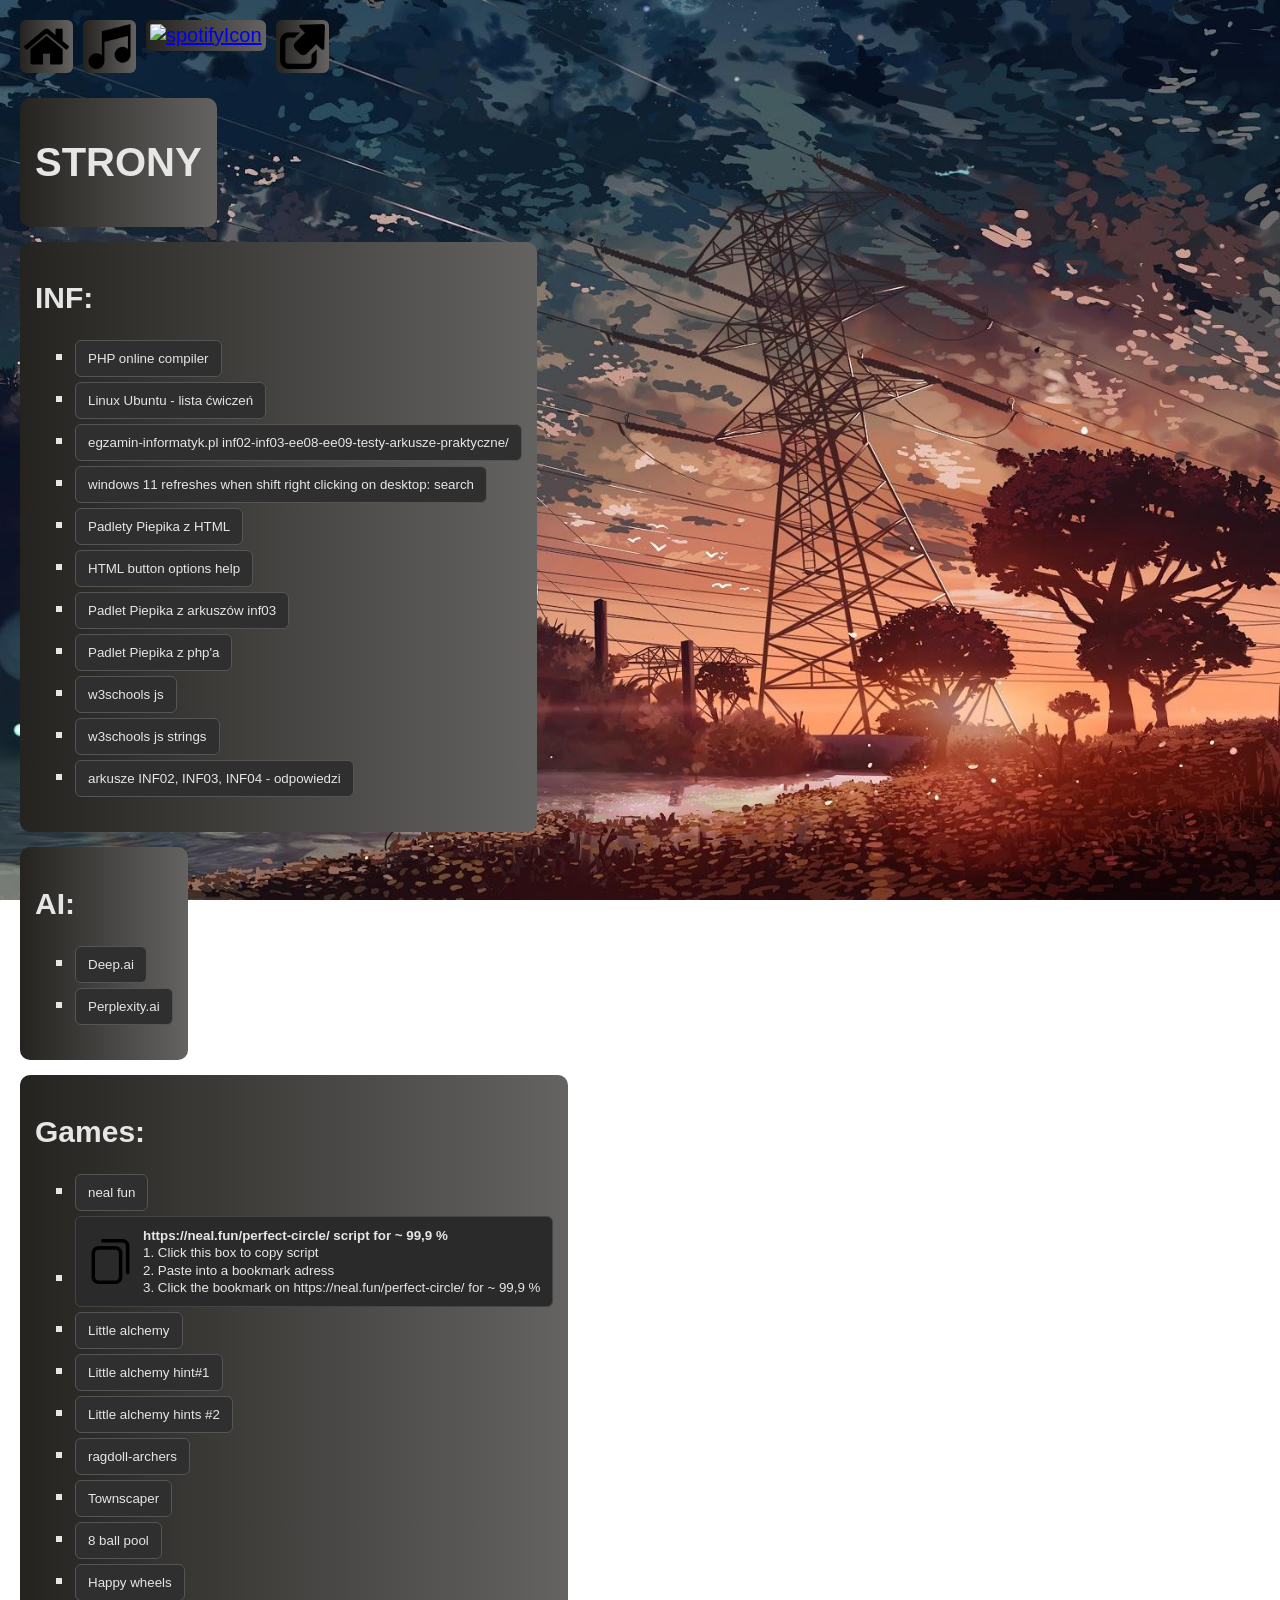
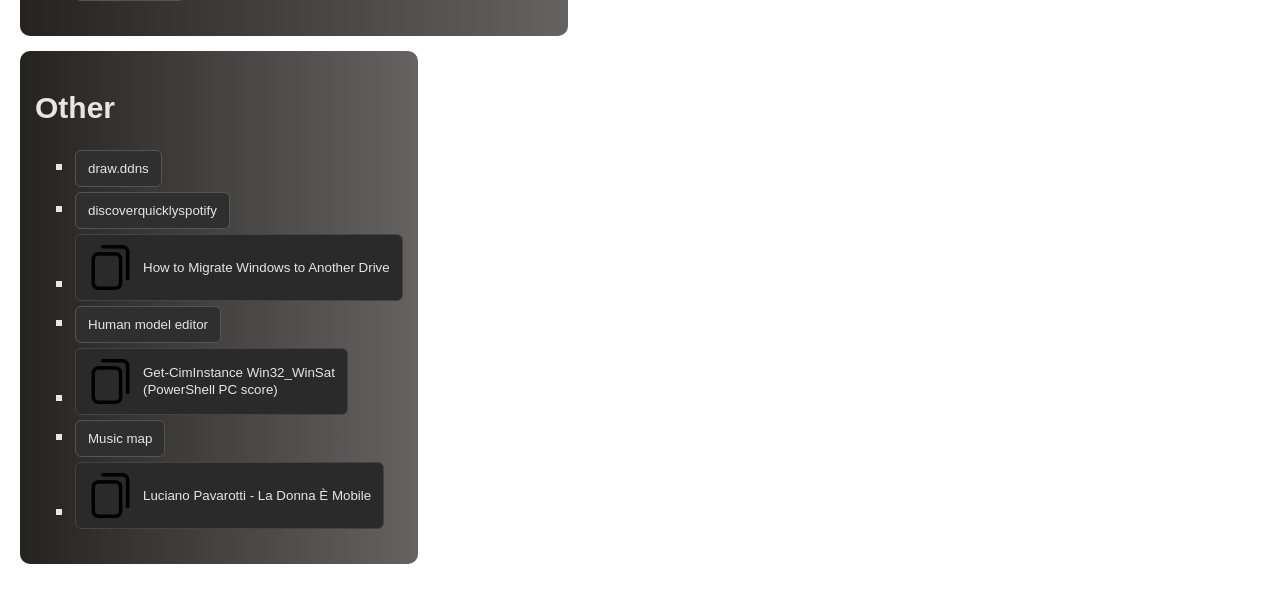
==== linki.html @ 776ddb45 "Add files via upload" ====
<!DOCTYPE html>
<html lang="pl">

<head>
    <meta charset="UTF-8">
    <meta name="viewport" content="width=device-width, initial-scale=1.0" />
    <title>Linki</title>
    <link rel="stylesheet" href="style.css">
    <script>
        function showToast(msg) {
            const toast = document.getElementById("toast");
            toast.textContent = msg;
            toast.classList.add("show");
            setTimeout(() => {
                toast.classList.remove("show");
            }, 1500);
        }

        function copyText(text) {
            if (navigator.clipboard && window.isSecureContext) {
                navigator.clipboard.writeText(text)
                    .then(() => showToast("Skopiowano!"))
                    .catch(() => fallbackCopy(text));
            } else {
                fallbackCopy(text);
            }
        }

        function fallbackCopy(text) {
            const textarea = document.createElement("textarea");
            textarea.value = text;
            document.body.appendChild(textarea);
            textarea.select();

            try {
                document.execCommand("copy");
                showToast("Skopiowano!");
            } catch (e) {
                showToast("Błąd kopiowania!");
                console.error(e);
            }

            document.body.removeChild(textarea);
        }

        function openLink(url) {
            window.open(url, '_blank');
        }
    </script>
</head>

<body class="stronaLinki">

    <div class="nawigacja">
        <a href="index.html"><img src="houseIcon.png" alt="home"></a>
        <a href="znaczenieUtworow.html"><img src="musicIcon.png" alt="music"></a>
        <a href="analyzeSpotifyData.html"><img src="SpotifyIcon.png" alt="spotifyIcon"></a>
        <a href="linki.html"><img src="hyperlinkIcon.png" alt="links"></a>
    </div>

    <div id="toast"></div>

    <div class="blok">
        <h1>STRONY</h1>
    </div>

    <div class="seperate"></div>

    <div class="blok">
        <h2>INF:</h2>
        <ul>
            <li><button class="hyperlink" onclick="openLink('https://onlinephp.io/')">PHP online compiler</button></li>
            <li><button class="hyperlink" onclick="openLink('https://zse.rzeszow.pl/ubuntu/lista-cwiczen')">Linux Ubuntu
                    - lista ćwiczeń</button></li>
            <li><button class="hyperlink"
                    onclick="openLink('https://egzamin-informatyk.pl/inf02-inf03-ee08-ee09-testy-arkusze-praktyczne/')">egzamin-informatyk.pl
                    inf02-inf03-ee08-ee09-testy-arkusze-praktyczne/</button></li>
            <li><button class="hyperlink"
                    onclick="openLink('https://www.google.com/search?q=windows+11+refreshes+when+shift+right+clicking+on+desktop&oq=windows+11+refreshes+when+shift+right+clicking+on+desktop&gs_lcrp=EgZjaHJvbWUyBggAEEUYOTIHCAEQABjvBTIHCAIQABjvBTIHCAMQABjvBTIHCAQQABjvBTIHCAUQABjvBdIBBzc3NGowajeoAgCwAgA&sourceid=chrome&ie=UTF-8')">windows
                    11 refreshes when shift right clicking on desktop: search</button></li>
            <li><button class="hyperlink"
                    onclick="openLink('https://padlet.com/marcinpiepik/html5-uivaxnssnelvgwbb')">Padlety Piepika z
                    HTML</button></li>
            <li><button class="hyperlink"
                    onclick="openLink('https://developer.mozilla.org/en-US/docs/Web/HTML/Reference/Elements/button')">HTML
                    button options help</button></li>
            <li><button class="hyperlink"
                    onclick="openLink('https://padlet.com/marcinpiepik/inf-03-jn1rvdrow06idmlj')">Padlet Piepika z
                    arkuszów inf03</button></li>
            <li><button class="hyperlink"
                    onclick="openLink('https://padlet.com/marcinpiepik/php-bazy-danych-f28ep5j7j0qaia06')">Padlet
                    Piepika z php'a</button></li>
            <li><button class="hyperlink" onclick="openLink('https://www.w3schools.com/js/default.asp')">w3schools
                    js</button></li>
            <li><button class="hyperlink" onclick="openLink('https://www.w3schools.com/js/js_strings.asp')">w3schools js
                    strings</button></li>
            <li><button class="hyperlink" onclick="openLink('https://ee-informatyk.pl/')">arkusze INF02, INF03, INF04 -
                    odpowiedzi</button></li>
        </ul>
    </div>

    <div class="seperate"></div>

    <div class="blok">
        <h2>AI:</h2>
        <ul>
            <li><button class="hyperlink" onclick="openLink('https://deepai.org/')">Deep.ai</button></li>
            <li><button class="hyperlink" onclick="openLink('https://www.perplexity.ai/')">Perplexity.ai</button></li>
        </ul>
    </div>

    <div class="seperate"></div>

    <div class="blok">
        <h2>Games:</h2>
        <ul>
            <li><button class="hyperlink" onclick="openLink('https://neal.fun/')">neal fun</button></li>

            <li>
                <button class="copy"
                    onclick="copyText('javascript:(function()%7Blet%20s%3Ddocument.querySelector(%22main%20svg%22).getBoundingClientRect()%2Ccx%3Ds.width%2F2%2Bs.x%2Ccy%3Ds.height%2F2%2Bs.y%2Cr%3Ds.width%2F3%2Cd%3Ddocument.querySelector(%22main%20div%22)%2Ca%3D0%3Bfor(let%20e%3D0%3Be%3C50%3Be%2B%2B)%7Ba%2B%3DMath.acos(1-Math.pow(60%2Fr%2C2)%2F2)%3Blet%20t%3DMath.round(cx%2Br*Math.cos(a))%2Cn%3DMath.round(cy%2Br*Math.sin(a))%3B0%3D%3De%26%26d.dispatchEvent(new%20MouseEvent(%22mousedown%22%2C%7BclientX%3At%2CclientY%3An%7D))%2Cd.dispatchEvent(new%20MouseEvent(%22mousemove%22%2C%7BclientX%3At%2CclientY%3An%7D))%3Bd.dispatchEvent(new%20MouseEvent(%22mouseup%22%2C%7BclientX%3At%2CclientY%3An%7D))%7D)()')">
                    <img src="iconCopy.png" alt="iconCopy" />
                    <div class="btn-text">
                        <b>https://neal.fun/perfect-circle/ script for ~ 99,9 %</b>
                        <span>1. Click this box to copy script</span>
                        <span>2. Paste into a bookmark adress</span>
                        <span>3. Click the bookmark on https://neal.fun/perfect-circle/ for ~ 99,9 %</span>
                    </div>
                </button>
            </li>

            <li><button class="hyperlink" onclick="openLink('https://littlealchemy.com/')">Little alchemy</button></li>
            <li><button class="hyperlink" onclick="openLink('https://www.gambledude.com/#S')">Little alchemy
                    hint#1</button></li>
            <li><button class="hyperlink" onclick="openLink('https://littlealchemy.com/hints/')">Little alchemy hints
                    #2</button></li>
            <li><button class="hyperlink"
                    onclick="openLink('https://www.crazygames.com/game/ragdoll-archers')">ragdoll-archers</button></li>
            <li><button class="hyperlink"
                    onclick="openLink('https://oskarstalberg.com/Townscaper/#HAI5kA2')">Townscaper</button></li>
            <li><button class="hyperlink"
                    onclick="openLink('https://www.crazygames.com/game/8-ball-pool-billiards-multiplayer')">8 ball
                    pool</button></li>
            <li><button class="hyperlink" onclick="openLink('https://totaljerkface.com/happy_wheels.tjf')">Happy
                    wheels</button></li>
        </ul>
    </div>

    <div class="seperate"></div>

    <div class="blok">
        <h2>Other</h2>
        <ul>
            <li><button class="hyperlink" onclick="openLink('https://draw.ddns.net/')">draw.ddns</button></li>
            <li><button class="hyperlink"
                    onclick="openLink('https://discoverquickly.com')">discoverquicklyspotify</button></li>

            <li>
                <button class="copy" onclick="copyText('How to Migrate Windows to Another Drive')">
                    <img src="iconCopy.png" alt="iconCopy" />
                    <div class="btn-text">How to Migrate Windows to Another Drive</div>
                </button>
            </li>

            <li><button class="hyperlink" onclick="openLink('https://me.meshcapade.com/editor')">Human model
                    editor</button></li>

            <li>
                <button class="copy" onclick="copyText('Get-CimInstance Win32_WinSat')">
                    <img src="iconCopy.png" alt="iconCopy" />
                    <div class="btn-text">
                        Get-CimInstance Win32_WinSat
                        <span>(PowerShell PC score)</span>
                    </div>
                </button>
            </li>

            <li><button class="hyperlink" onclick="openLink('https://www.music-map.com')">Music map</button></li>

            <li>
                <button class="copy" onclick="copyText('Luciano Pavarotti - La Donna È Mobile (Rigoletto)')">
                    <img src="iconCopy.png" alt="iconCopy" />
                    <div class="btn-text">Luciano Pavarotti - La Donna È Mobile</div>
                </button>
            </li>
        </ul>
    </div>

</body>

</html>
---- style.css ----
/* ===== GLOBAL ===== */

body {
    background-image: url("background.jpg");
    background-size: cover;
    background-position: center;
    background-repeat: no-repeat;
    background-attachment: fixed;

    font-family: Arial;
    font-size: 20px;

    color: #e6e6e6;

    margin: 0;
    padding: 20px;
    overflow-wrap: break-word;
}

/* ===== NAWIGACJA ===== */

.nawigacja {
    display: flex;
    gap: 10px;
    margin-bottom: 20px;
}

.nawigacja img {
    width: 5vh;
    height: 5vh;

    background: linear-gradient(to right, #242320, #646361);
    border-radius: 6px;

    padding: 4px;
}

/* ===== BLOKI ===== */

div.blok {
    position: relative;

    border-radius: 10px;
    padding: 15px;
    margin-bottom: 15px;

    background: linear-gradient(to right, #242320, #646361);

    width: fit-content;
}

/* ===== PRZYCISKI (SOAD / METALLICA STYLE) ===== */

a.button {
    display: block;

    background: #2a2a2a;

    color: #e6e6e6;
    text-decoration: none;

    padding: 14px 18px;
    margin: 10px 0;

    border-radius: 8px;
    border: 1px solid #444;

    font-size: 22px;

    transition: 0.2s;

    width: fit-content;
    min-width: 260px;
}

a.button:hover {
    background: #3a3a3a;
    transform: scale(1.02);
}

/* ===== LISTY ===== */

li {
    list-style-type: square;
    margin-bottom: 5px;
}

/* ===== BUTTONS (linki + copy) ===== */

button.copy,
button.hyperlink {
    width: fit-content;

    display: flex;
    gap: 10px;
    align-items: center;

    padding: 10px 12px;
    border-radius: 6px;

    cursor: pointer;

    text-align: left;
}

/* zwykłe kopiowanie */
button.copy {
    background: #2a2a2a;
    color: #e6e6e6;
    border: 1px solid #444;
}

/* linki */
button.hyperlink {
    background: #2f2f2f;
    color: #e6e6e6;
    border: 1px solid #555;
}

/* hover dla obu */
button:hover {
    background: #3a3a3a;
}

/* ikony */
div.blok img {
    width: 5vh;
    height: 5vh;
}

/* tekst w buttonach */
.btn-text {
    display: flex;
    flex-direction: column;
    line-height: 1.3;
}

/* ===== TOAST ===== */

#toast {
    position: fixed;
    bottom: 30px;
    left: 50%;
    transform: translateX(-50%);

    background: #222;
    color: #e6e6e6;

    padding: 10px 15px;
    border-radius: 8px;

    opacity: 0;
    transition: opacity 0.3s ease;

    pointer-events: none;
    z-index: 9999;
}

#toast.show {
    opacity: 1;
}
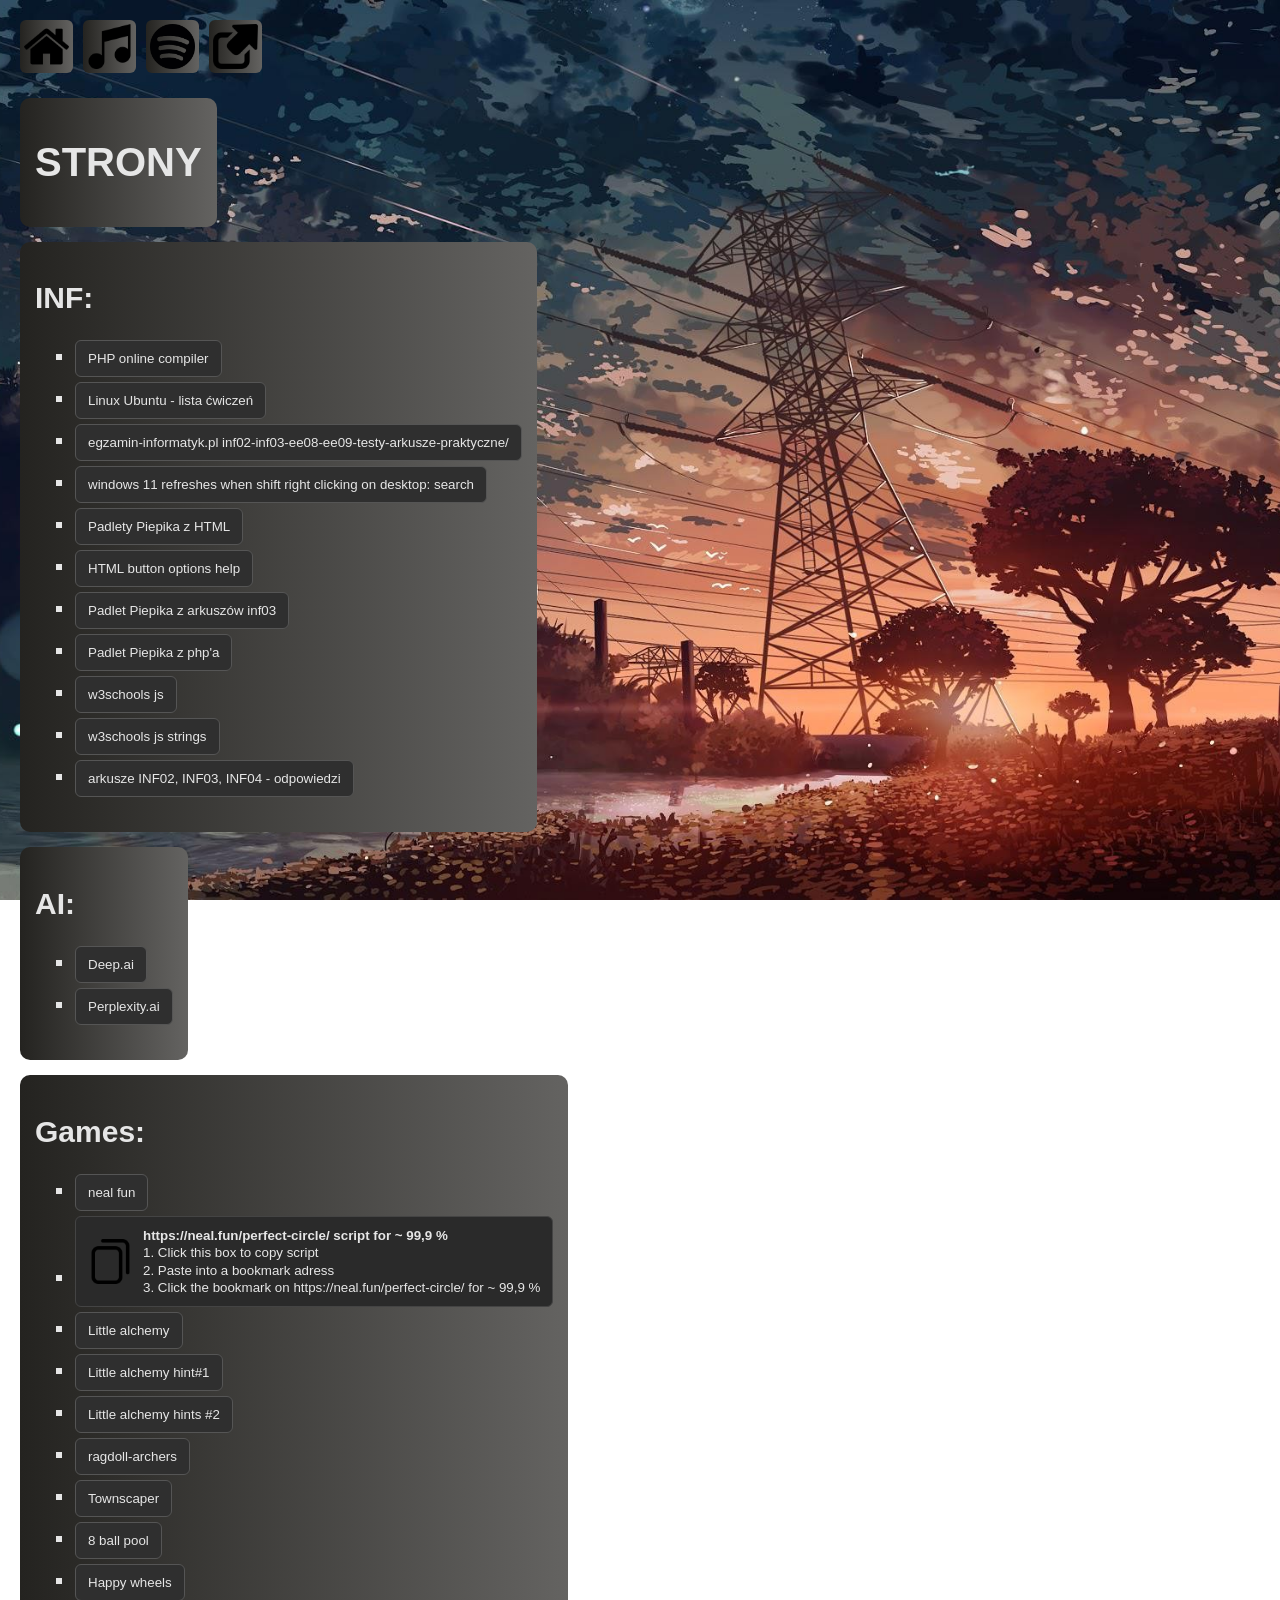
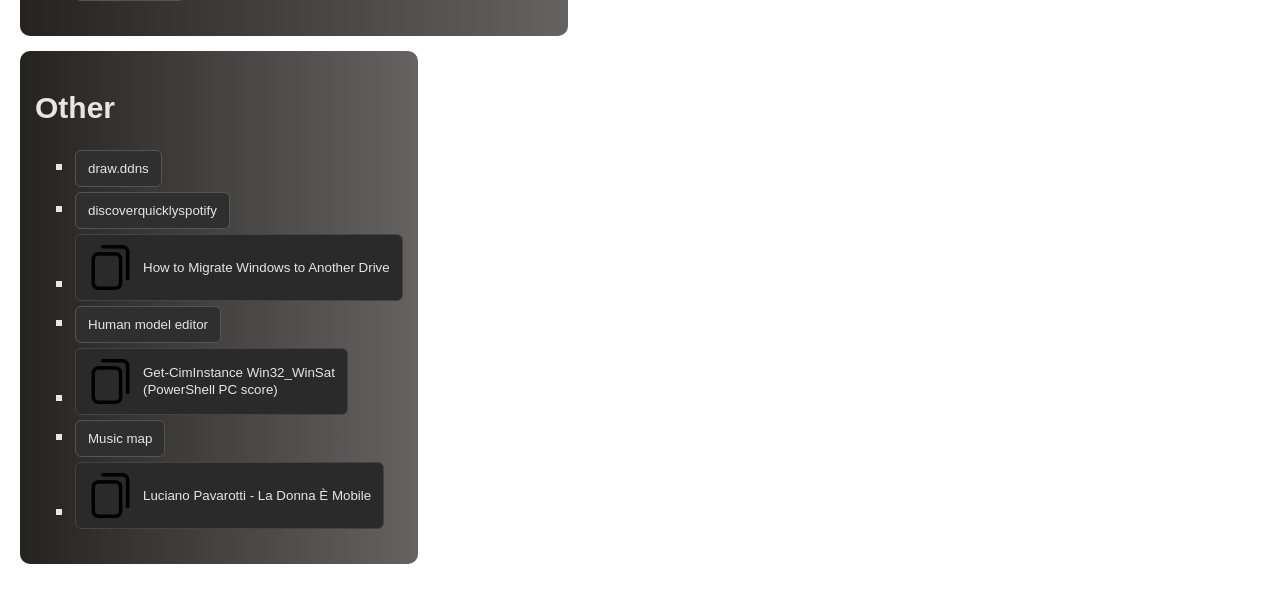
==== commit 6f01b129: "Fix HTML encoding issues in linki.html" ====
--- a/linki.html
+++ b/linki.html
@@ -54,7 +54,7 @@
     <div class="nawigacja">
         <a href="index.html"><img src="houseIcon.png" alt="home"></a>
         <a href="znaczenieUtworow.html"><img src="musicIcon.png" alt="music"></a>
-        <a href="analyzeSpotifyData.html"><img src="SpotifyIcon.png" alt="spotifyIcon"></a>
+        <a href="analyzeSpotifyData.html"><img src="spotifyIcon.png" alt="spotifyIcon"></a>
         <a href="linki.html"><img src="hyperlinkIcon.png" alt="links"></a>
     </div>
 
